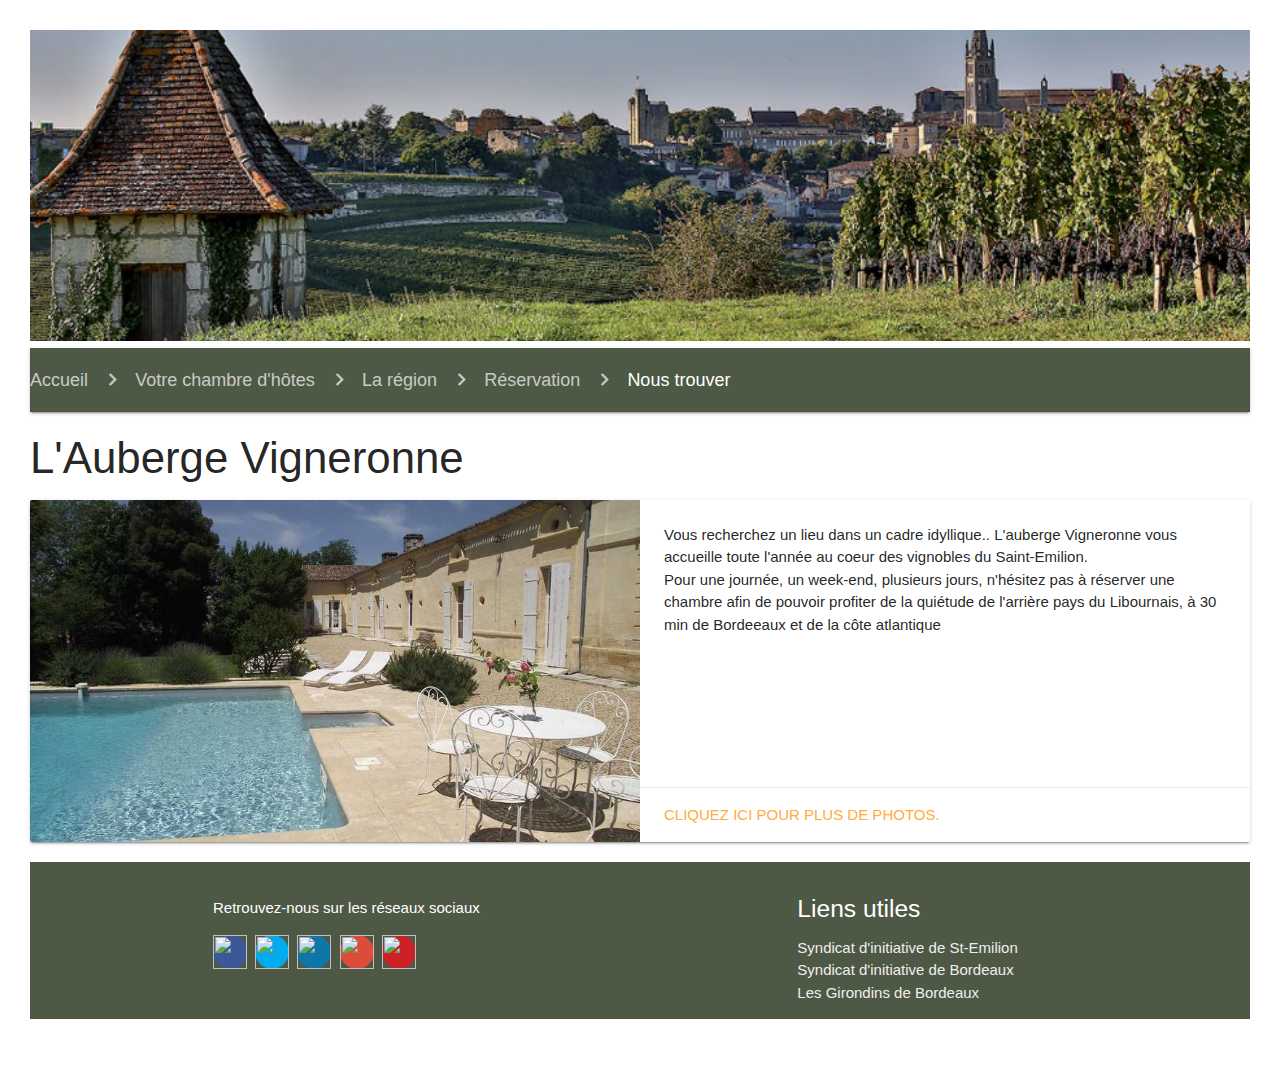
==== index.html @ e2da0ae9 "première version" ====
<!DOCTYPE html>
  <html>
    <head>
      <meta charset="UTF-8">
      <!--Import Google Icon Font-->
      <link href="http://fonts.googleapis.com/icon?family=Material+Icons" rel="stylesheet">
      <!--Import.css-->
      <link rel="stylesheet" href="materialize.css">
      <link rel="stylesheet" href="main.css">

      <!--Let browser know website is optimized for mobile-->
      <meta name="viewport" content="width=device-width, initial-scale=1.0"/>
    </head>

    <body>
        <div class="retrait">
            <header>
                <div><img class ="banniere" src="banniere.jpg" /></div>
                
            </header>
     
   
            <nav>
                <div class="nav-wrapper">
                    <div class="col s12">
                        <a href="index.html" class="breadcrumb">Accueil</a>
                        <a href="environnement.html" class="breadcrumb">Votre chambre d'hôtes</a>
                        <a href="region.html" class="breadcrumb">La région</a>
                        <a href="reservation.html" class="breadcrumb">Réservation</a>
                        <a href="plan.html" class="breadcrumb">Nous trouver</a>
                    </div>
                </div>
            </nav>

            <div class="col s12 m7">
                <h3>L'Auberge Vigneronne</h3>
                <div class="card horizontal">
                    <div class="card-image">
                        <img src="img1.jpg">
                    </div>
                    <div class="card-stacked">
                        <div class="card-content">
                            <p>Vous recherchez un lieu dans un cadre idyllique.. L'<strong>auberge Vigneronne<strong> vous accueille toute l'année au coeur des vignobles du Saint-Emilion.</p>
                            <p>Pour une journée, un week-end, plusieurs jours, n'hésitez pas à réserver une chambre afin de pouvoir profiter de la quiétude de l'arrière pays du Libournais, à 30 min de Bordeeaux et de la côte atlantique</p>
                        </div>
                        <div class="card-action">
                            <a href="environnement.html">Cliquez ici pour plus de photos.</a>
                        </div>
                    </div>
                </div>
            </div>


            <footer class="page-footer">
                <div class="container">
                    <div class="row">
                        <div class="col l6 s12">
                            <div>
                            <p id="copyright">Retrouvez-nous sur les réseaux sociaux</p>
                              <a class="mt-facebook mt-share-inline-circle-sm"
                              href="https://www.facebook.com/sharer/sharer.php?u=">
                                <img src="http://mojotech-static.s3.amazonaws.com/facebook@2x.png">
                              </a>
                              <a class="mt-twitter mt-share-inline-circle-sm"
                              href="http://twitter.com/intent/tweet?text=&amp;url=">
                                <img src="http://mojotech-static.s3.amazonaws.com/twitter@2x.png">
                              </a>
                              <a class="mt-linkedin mt-share-inline-circle-sm"
                              href="http://www.linkedin.com/shareArticle?mini=true&amp;url=&amp;summary=">
                                <img src="http://mojotech-static.s3.amazonaws.com/linkedin@2x.png">
                              </a>
                              <a class="mt-google mt-share-inline-circle-sm"
                              href="https://plus.google.com/share?url=">
                                <img src="http://mojotech-static.s3.amazonaws.com/google@2x.png">
                              </a>
                              <a class="mt-pinterest mt-share-inline-circle-sm"
                              href="http://www.pinterest.com/pin/create/button/?url=&amp;media=&amp;guid=1234&amp;description=">
                                <img src="http://mojotech-static.s3.amazonaws.com/pinterest@2x.png">
                              </a>
                            </div>
                        </div>
                    <div class="col l4 offset-l2 s12">
                        <h5 class="white-text">Liens utiles</h5>
                        <ul>
                          <li><a class="grey-text text-lighten-3" href="http://www.saint-emilion-tourisme.com/" target=_blank>Syndicat d'initiative de St-Emilion</a></li>
                          <li><a class="grey-text text-lighten-3" href="https://www.bordeaux-tourisme.com/" target=_blank>Syndicat d'initiative de Bordeaux</a></li>
                          <li><a class="grey-text text-lighten-3" href="http://www.girondins.com/fr" target=_blank>Les Girondins de Bordeaux</a></li>
                        </ul>
                      </div>
                    </div>
                </div>
            </footer>
    </div>

    <!--Import jQuery before materialize.js-->
    <script type="text/javascript" src="materialize.js"></script>
    <script src="js.js"></script>

    </body>
  </html>
---- main.css ----
.card-title {
	width: 100%;
}

.titre_devis {
	text-align: center;
}

.centre {
	text-align: center !important;
}


.card-content.white-text {
	background-color: white;
	color: green;
}


.retrait {
	padding: 30px;
}

.btn {
	padding-bottom: 20px;
}

.page-footer {
	margin-top: 20px;
	background-color: #4e5945;
}

.banniere {
	width: 100%;
}

.conteneur {
	margin:0 auto;
}
.left {
	float: left;
}

.nav-wrapper {
	background-color: #4e5945;
	padding-bottom: 40px;
	margin-bottom: 40px;
}

.btn.waves-effect.waves-light {
	background-color: #4e5945;
}

.card-action {
	background-color: #4e5945;
}

.carousel.initialized {
	min-height: 1000px;
	padding-top: 0px;
	margin-top: 0px;
}

.blue-grey.darken-1 {
	background-color: #4e5945 !important;
	text-align: center;
}

#copyright {
	color: white;
}

a.mt-share-inline-circle-sm img {
  width: 34px;
  height: 34px;
  border: 0px;
}
a.mt-share-inline-circle-sm {
  display: inline-block;
  width: 34px;
  height: 34px;
  border-radius: 50%;
  margin-right: 4px;
}
.mt-google:hover {
  background-color: rgb(225, 95, 79);
}
.mt-google {
  background-color: rgb(221, 75, 57);
}
.mt-linkedin:hover {
  background-color: rgb(16, 135, 192);
}
.mt-linkedin {
  background-color: rgb(14, 118, 168);
}
.mt-twitter:hover {
  background-color: rgb(8, 187, 255);
}
.mt-twitter {
  background-color: rgb(0, 172, 238);
}
.mt-facebook:hover {
  background-color: rgb(66, 100, 170);
}
.mt-facebook {
  background-color: rgb(59, 89, 152);
}
.mt-pinterest:hover {
  background-color: rgb(221, 42, 48);
}
.mt-pinterest {
  background-color: rgb(204, 33, 39);
}
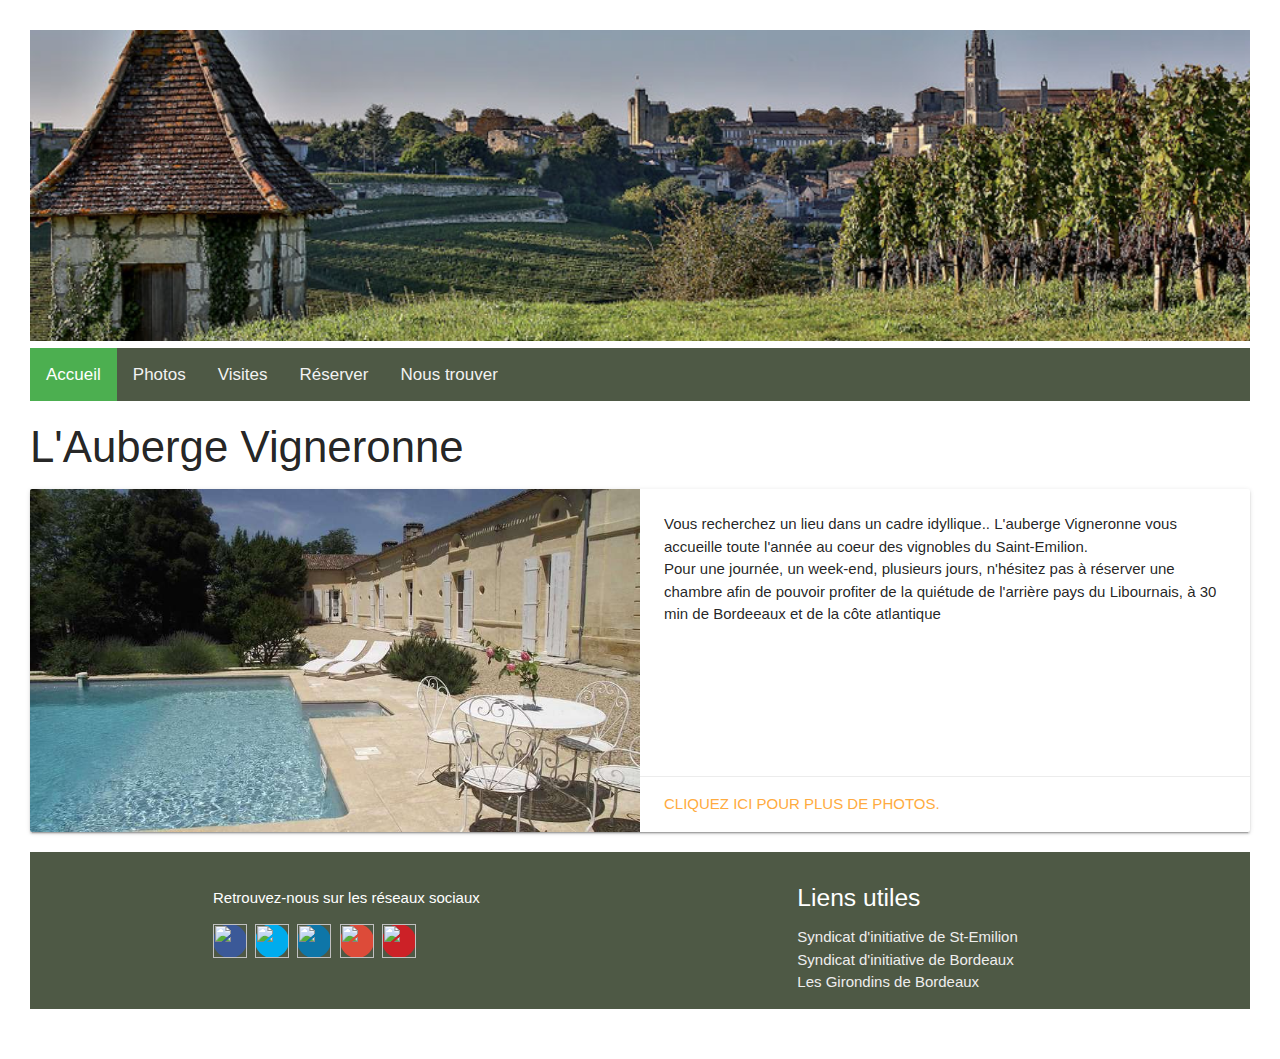
==== commit 6366c903: "menu Responsive OK" ====
--- a/index.html
+++ b/index.html
@@ -19,18 +19,13 @@
                 
             </header>
      
-   
-            <nav>
-                <div class="nav-wrapper">
-                    <div class="col s12">
-                        <a href="index.html" class="breadcrumb">Accueil</a>
-                        <a href="environnement.html" class="breadcrumb">Votre chambre d'hôtes</a>
-                        <a href="region.html" class="breadcrumb">La région</a>
-                        <a href="reservation.html" class="breadcrumb">Réservation</a>
-                        <a href="plan.html" class="breadcrumb">Nous trouver</a>
-                    </div>
-                </div>
-            </nav>
+            <div class="topnav">
+                <a class="active" href="index.html">Accueil</a>
+                <a href="environnement.html">Photos</a>
+                <a href="region.html">Visites</a>
+                <a href="reservation.html">Réserver</a>
+                <a href="plan.html">Nous trouver</a>
+            </div>
 
             <div class="col s12 m7">
                 <h3>L'Auberge Vigneronne</h3>
--- a/main.css
+++ b/main.css
@@ -1,6 +1,47 @@
+.topnav {
+  overflow: hidden;
+  background-color: #4e5945;
+}
+
+.topnav a {
+  float: left;
+  display: block;
+  color: #f2f2f2;
+  text-align: center;
+  padding: 14px 16px;
+  text-decoration: none;
+  font-size: 17px;
+}
+
+.topnav a:hover {
+  background-color: #ddd;
+  color: black;
+}
+
+.topnav a.active {
+    background-color: #4CAF50;
+    color: white;
+}
+
 .card-title {
 	width: 100%;
 }
+.video-conteneur {
+	position:relative;
+	padding-bottom:56.25%;
+	height:0;
+	overflow:hidden;
+	}
+	
+	.video-conteneur iframe,
+	.video-conteneur object,
+	.video-conteneur embed {
+	position:absolute;
+	top:0;
+	left:0;
+	width:100%;
+	height:100%;
+	}
 
 .titre_devis {
 	text-align: center;
@@ -66,6 +107,8 @@
 	text-align: center;
 }
 
+
+
 #copyright {
 	color: white;
 }
